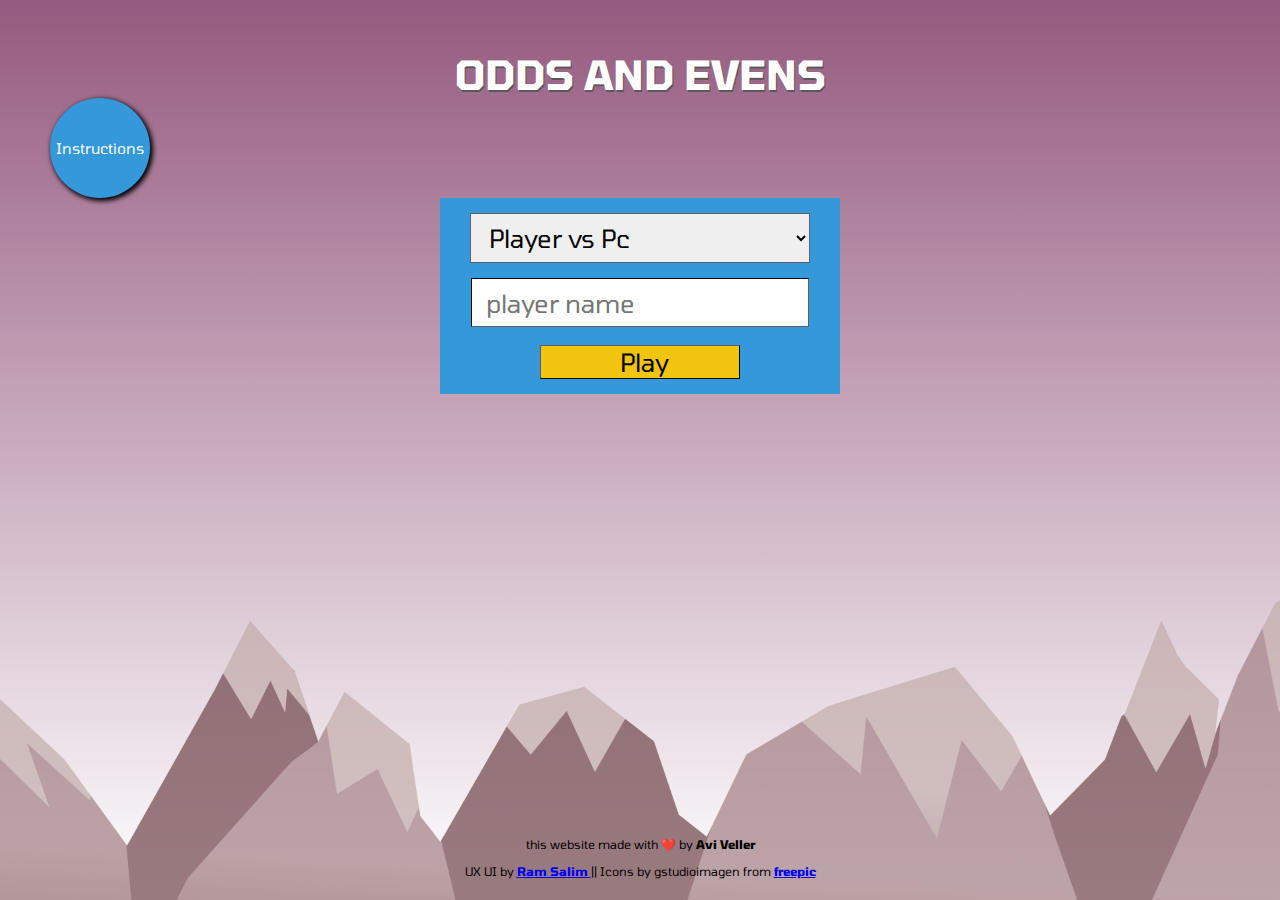
==== public/index.html @ e53b6b2d "initial commit" ====
<!DOCTYPE html>
<html lang="en">

<head>
    <meta charset="UTF-8">
    <meta name="viewport" content="width=device-width, initial-scale=1.0">
    <meta http-equiv="X-UA-Compatible" content="ie=edge">
    <meta name="description" content="play odds and evens for fun">
    <meta name="keywords" content="HTML,CSS,XML,JavaScript">
    <meta name="author" content="avi veller">
    <meta name="viewport" content="width=device-width, initial-scale=1.0">

    <link href="https://fonts.googleapis.com/css?family=Tomorrow&display=swap" rel="stylesheet">

    <link rel="stylesheet" type="text/css" href="style.css">

    <title>Odds And Evens</title>
</head>

<body>

    <h1>ODDS AND EVENS</h1>
    <div id="HideButtons">

        <div class="DivButtons2"> <button class="buttons" id="Instructions"
                onclick="ShowInstructions()">Instructions</button>
            <div id="InstructionsDiv"><button id="closeInstructions" onclick="closeInstructions()">X</button>
                <p id="InstructionsText">Odds and evens is a simple game of chance and hand game, involving two
                    people simultaneously revealing a number of fingers and winning or losing depending on whether
                    they are odd or even, or alternatively involving one person taking picking up coins or other
                    small objects and hiding them in their closed hand, while another player guesses whether they
                    have an odd or even number. The game may be used to make a decision or played for fun.

                </p>
            </div>
        </div>
    </div>





    <div id="MainFormDiv" class="FormeBg">
        <div id="entryForm" class="form">

            <select class="inputs" id="GameType" onchange="ShowP2(this.value)">
                <option value="one">Player vs Pc</option>
                <option value="two">Player vs Player</option>
            </select> <br>

            <input type="text" id="P1Name" class="inputs" placeholder="player name"> <br>

            <input type="text" id="P2Name" class="inputs" placeholder="player2 name"> <br>

            <input type="submit" class="playB" value="Play" onclick="ShowMainDiv()">


        </div>

    </div>



    <div class="SwitchToZug">
        <div class="NameAndTitle">
            <p class="zugAndPeredTitle " id="PlayerName">User</p>
            <p class="zugAndPeredTitle peredZugSmaller" id="pered">(odds)</p>
        </div>


        <label class="switch">
            <input type="checkbox" id="zugOpered" onclick="replaceText(this)">
            <span class="slider round"></span>
        </label>

        <div class="NameAndTitle">
            <p class="zugAndPeredTitle " id="PcName">Pc</p>
            <p class="zugAndPeredTitle peredZugSmaller" id="zug">(evens)</p>
        </div>

    </div>


    <div class="boxes">
        <div class="boxBorder">
            <div class="userBoxBG boxesBG">
                <div id="userBox" class="box leftBoxAnimation"></div>
            </div>
        </div>

        <div class="boxBorder">
            <div class="pcBoxBG boxesBG">
                <div id="pcBox" class="box rightBoxAnimation"></div>
            </div>
        </div>
    </div>



    <div>
        <div class="FingerBtns">
            <button class="button b1" id="1" onclick="play(this.id)"></button>
            <button class="button b2" id="2" onclick="play(this.id)"></button>
            <button class="button b3" id="3" onclick="play(this.id)"></button>
            <button class="button b4" id="4" onclick="play(this.id)"></button>
            <button class="button b5" id="5" onclick="play(this.id)"></button>

        </div>






        <div class=" mount">

            <div class="credit">
                <p id="CRtext">this website made with ❤️ by <b>Avi Veller</b></p>
                <p id="CRtext2">UX UI by <b><a href="https://giphy.com/tonybabel/">Ram Salim </a> </b> || Icons by
                    gstudioimagen from <b><a href="https://www.freepik.com/">freepic </a> </b>
                    <p id="CRtext3"></p>



            </div>


        </div>
    </div>



    <script src="code.js"></script>

</body>

</html>
---- public/style.css ----
html{
    overflow: scroll;
    overflow-x: hidden;
    height: 100%;
}

::-webkit-scrollbar {
    width: 0px;  /* Remove scrollbar space */
    background: transparent;  /* Optional: just make scrollbar invisible */
}
/* Optional: show position indicator in red */
::-webkit-scrollbar-thumb {
    background: #FF0000;
}
html,
body {
    
    background-repeat: no-repeat;
    overflow: hidden;

}

body {
    background-image: linear-gradient(#955A7F, white);
    margin: 0px;


}

h1 {
    margin-top: 50px;
    margin-bottom: 0px;
    text-align: center;
    font-family: 'Tomorrow', sans-serif;
    font-size: 40px;
    color: white;
    text-shadow: 1px 2px rgb(90, 88, 88);
}

.mount {
    font-family: 'Tomorrow', sans-serif;
    font-size: 12px;
    text-align: center;
    color: black;

    height: 300px;
    background: url(./img/Interface.svg);
    background-size: cover;
    background-repeat: no-repeat;
    width: 100%;
    position: absolute;
    bottom: 0px;
    z-index: -1;
    display: flex;
    justify-content: center;
}

.credit {
    position: absolute;
    bottom: 10px;
}


.MainGrid {
    border-radius: 10px;
    margin: auto;
    margin-top: 50px;

    padding: 30px;
    width: 45%;
    height: 500px;
    display: none;

}


.switch {
    position: relative;
    display: inline-block;
    width: 60px;
    height: 34px;
}

.switch input {
    opacity: 0;
    width: 0;
    height: 0;
}

.slider {
    border: 5px solid white;
    position: absolute;
    cursor: pointer;
    top: 0;
    left: 0;
    right: 0;
    bottom: 0;
    background-color: #73cbc7;
    -webkit-transition: .4s;
    transition: .4s;
    height: 35px;
    width: 75px;
}

.slider:before {
    position: absolute;
    content: "";
    height: 26px;
    width: 26px;
    left: 4px;
    bottom: 4px;
    background-color: white;
    -webkit-transition: .4s;
    transition: .4s;
}

input:checked+.slider {
    background-color: #ccc;
}

input:focus+.slider {
    box-shadow: 0 0 1px #ccc;
}

input:checked+.slider:before {
    -webkit-transform: translateX(26px);
    -ms-transform: translateX(40px);
    transform: translateX(40px);
}


/* Rounded sliders */

.slider.round {
    border-radius: 40px;
    margin-left: -15px;
}

.slider.round:before {
    border-radius: 50%;
}

.SwitchToZug {
    display: none;
    justify-content: space-evenly;
    margin-top: 20px;
    margin-bottom: 20px;
    width: 700px;
    margin: auto;
    margin-top: 20px;
    margin-bottom: 20px;





}

.boxes {
    display: none;
    justify-content: center;
    height: 250px;
    width: 100%;
    margin-bottom: 65px;






}

.Fight {

    height: 70%;
}

.box {
    height: 80%;
    width: 45%;
    margin: auto;
    background-color: #73cbc7;
    background-size: contain !important;
    background-position: center !important;
    background-repeat: no-repeat !important;

}

#pcBox {
    background: url(./img/3x/right.png);
    transform: rotate(-25deg);
    -webkit-transform: rotate(-25deg);
    width: 250px;
    height: 250px;
    margin-bottom: -50px;
}


.rightBoxAnimation {
    -webkit-animation-name: rightBoxAnimation;
    /* Safari 4.0 - 8.0 */
    -webkit-animation-duration: 3s;
    /* Safari 4.0 - 8.0 */
    animation-duration: 3s;
    animation-name: rightBoxAnimation;
    animation-iteration-count: infinite;
}

@-webkit-keyframes rightBoxAnimation {
    0% {
        transform: rotate(-35deg);
        -webkit-transform: rotate(-35deg);
    }


    50% {
        transform: rotate(0deg);
        -webkit-transform: rotate(0deg);
    }

    100% {
        transform: rotate(-35deg);
        -webkit-transform: rotate(-35deg);
    }
}


/* Standard syntax */

@keyframes rightBoxAnimation {
    0% {
        transform: rotate(-35deg);
        -webkit-transform: rotate(-35deg);
    }


    50% {
        transform: rotate(0deg);
        -webkit-transform: rotate(0deg);
    }

    100% {
        transform: rotate(-35deg);
        -webkit-transform: rotate(-35deg);
    }
}


#userBox {

    width: 250px;
    height: 250px;
    margin-bottom: -50px;
    background: url(./img/3x/left.png);
    transform: rotate(25deg);
    -webkit-transform: rotate(25deg);

}



.leftBoxAnimation {
    -webkit-animation-name: leftBoxAnimation;
    /* Safari 4.0 - 8.0 */
    -webkit-animation-duration: 3s;
    /* Safari 4.0 - 8.0 */
    animation-duration: 3s;
    animation-name: leftBoxAnimation;
    animation-iteration-count: infinite;
}

@-webkit-keyframes leftBoxAnimation {
    0% {
        transform: rotate(35deg);
        -webkit-transform: rotate(35deg);
    }


    50% {
        transform: rotate(0deg);
        -webkit-transform: rotate(0deg);
    }

    100% {
        transform: rotate(35deg);
        -webkit-transform: rotate(35deg);
    }
}


/* Standard syntax */

@keyframes leftBoxAnimation {
    0% {
        transform: rotate(35deg);
        -webkit-transform: rotate(35deg);
    }


    50% {
        transform: rotate(0deg);
        -webkit-transform: rotate(0deg);
    }

    100% {
        transform: rotate(35deg);
        -webkit-transform: rotate(35deg);
    }
}



.boxBorder {

    overflow: hidden;
    border: 5px solid white;
    border-radius: 10px;
    height: 270px;
    width: 300px;
    margin-left: 30px;


}

.pcBoxBG {
    height: 100%;
    border-radius: 10px white;
    background-color: #73cbc7;

}

.userBoxBG {

    height: 100%;
    border-radius: 10px white;
    background-color: #73cbc7;
}

.boxesBG {


    width: 100%;
    display: flex;

    border-radius: 5px;



}

.button {
    background-size: contain !important;
    background-position: center !important;
    background-repeat: no-repeat !important;
    background-origin: content-box !important;
    background-color: #73cbc7 !important;
    border: 5px solid #efeaed;
    border-radius: 20px;

    padding: 8px;
    text-align: center;
    text-decoration: none;
    display: inline-block;
    font-size: 16px;
    margin: 10px 10px;
    -webkit-transition-duration: 0.4s;
    /* Safari */
    transition-duration: 0.4s;
    cursor: pointer;
    background-color: white;
    color: black;

    width: 80px;
    height: 80px;

}

.button:hover {
    background-color: rgba(149, 90, 127, 0.678) !important;

}

.b1 {
    background: url(./numbers/1.png);
}

.b2 {
    background: url(./numbers/2.png);
}

.b3 {
    background: url(./numbers/3.png);
}

.b4 {
    background: url(./numbers/4.png);
}

.b5 {
    background: url(./numbers/5.png);
}

.FingerBtns {
    display: none;
    justify-content: center;
    height: 20%;
    position: absolute;
    margin-left: auto;
    margin-right: auto;
    left: 0px;
    right: 0px;
}

.zugAndPeredTitle {
    margin-top: 10px;
    margin-bottom: 10px;
    font-family: 'Tomorrow', sans-serif;
    font-size: 25px;
}





#P2Name {
    display: none;
}

.playB {
    width: 50%;
    border-color: rgb(94, 94, 94);

    border-width: 1px;
    font-family: 'Tomorrow', sans-serif;

    font-size: 25px;
    padding-left: 15px;
    margin-bottom: 15px;
    background-color: #f1c40f;
}

.form {
    width: 400px;

    margin: auto;

    background-color: #3498db;
    text-align: center;

    -webkit-transition-duration: 0.3s;
    /* Safari */
    transition-duration: 0.3s;
}

.form:hover {
    box-shadow: 0px 0px 0px 0px #f1c40f;

}

.inputs {
    width: 80%;
    height: 45px;
    margin: auto;
    margin-top: 15px;
    padding-left: 14px;
    border-color: rgb(94, 94, 94);

    border-width: 1px;
    font-family: 'Tomorrow', sans-serif;

    font-size: 25px;
}

#GameType {
    height: 50px;
    width: 85%;
}

.FormeBg {
    width: 100%;
}

.NameAndTitle {
    display: flex;
}

.peredZugSmaller {
    font-size: 15px;
}



.buttons {
    height: 100px;
    width: 100px;
    border-radius: 100px;
    color: white;
    font-family: 'Tomorrow', sans-serif;

    font-size: 15px;
    border: 0px;
    box-shadow: 2px 2px 5px 1px black;
}

#dontClick {
    background-color: #e74c3c;
    margin: 3px;
}

#dontClick:active {
    margin-left: 9px;
    box-shadow: 0px 0px 0px 0px black;
}

#Instructions {
    background-color: #3498db;
    margin-left: 50px;
}

.mainButtons {
    display: flex;
}


#InstructionsDiv {
    margin-left: 100px;
    background: white;
    border: 1px solid grey;
    width: 400px;
    position: absolute;
    border-radius: 10px;
    box-shadow: 0px 1px 2px 0.5px;
    display: none;
}

#InstructionsText {
    padding: 10px;
    font-family: 'Tomorrow', sans-serif;

}

#closeInstructions {
    color: rgb(245, 240, 240);
    font-family: 'Tomorrow', sans-serif;

    float: right;
    background: red;
    border-radius: 10px;
}
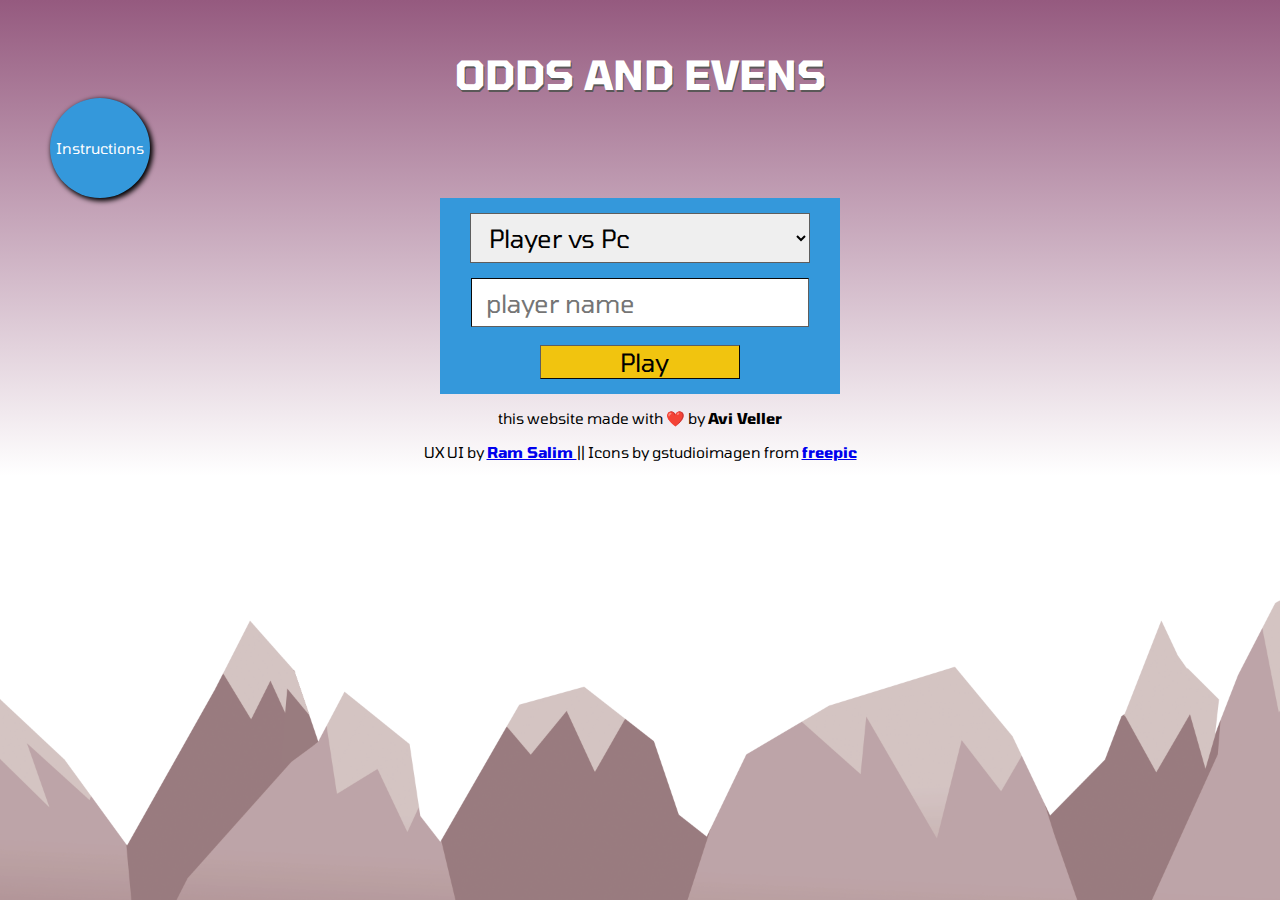
==== commit f5fb974b: "design update, including a bit of responsive for mobile" ====
--- a/public/index.html
+++ b/public/index.html
@@ -9,6 +9,11 @@
     <meta name="keywords" content="HTML,CSS,XML,JavaScript">
     <meta name="author" content="avi veller">
     <meta name="viewport" content="width=device-width, initial-scale=1.0">
+
+    <meta property="og:image" content="./numbers/Capture.GIF" />
+    <meta property="og:title" content="play odds and evens for fun" />
+
+ 
 
     <link href="https://fonts.googleapis.com/css?family=Tomorrow&display=swap" rel="stylesheet">
 
@@ -82,53 +87,38 @@
 
 
     <div class="boxes">
-        <div class="boxBorder">
+        <div class="boxBorder boxBorderLeft">
             <div class="userBoxBG boxesBG">
                 <div id="userBox" class="box leftBoxAnimation"></div>
             </div>
         </div>
 
-        <div class="boxBorder">
+        <div class="boxBorder boxBorderRight">
             <div class="pcBoxBG boxesBG">
                 <div id="pcBox" class="box rightBoxAnimation"></div>
             </div>
         </div>
     </div>
 
+    <div class="FingerBtns">
+        <button class="button b1" id="1" onclick="play(this.id)"></button>
+        <button class="button b2" id="2" onclick="play(this.id)"></button>
+        <button class="button b3" id="3" onclick="play(this.id)"></button>
+        <button class="button b4" id="4" onclick="play(this.id)"></button>
+        <button class="button b5" id="5" onclick="play(this.id)"></button>
 
-
-    <div>
-        <div class="FingerBtns">
-            <button class="button b1" id="1" onclick="play(this.id)"></button>
-            <button class="button b2" id="2" onclick="play(this.id)"></button>
-            <button class="button b3" id="3" onclick="play(this.id)"></button>
-            <button class="button b4" id="4" onclick="play(this.id)"></button>
-            <button class="button b5" id="5" onclick="play(this.id)"></button>
-
-        </div>
-
-
-
-
-
-
-        <div class=" mount">
-
-            <div class="credit">
-                <p id="CRtext">this website made with ❤️ by <b>Avi Veller</b></p>
-                <p id="CRtext2">UX UI by <b><a href="https://giphy.com/tonybabel/">Ram Salim </a> </b> || Icons by
-                    gstudioimagen from <b><a href="https://www.freepik.com/">freepic </a> </b>
-                    <p id="CRtext3"></p>
-
-
-
-            </div>
-
-
-        </div>
     </div>
 
 
+    <div class="credit">
+        <p id="CRtext">this website made with ❤️ by <b>Avi Veller</b></p>
+        <p id="CRtext2">UX UI by <b><a href="https://giphy.com/tonybabel/">Ram Salim </a> </b> || Icons by
+            gstudioimagen from <b><a href="https://www.freepik.com/">freepic </a> </b>
+            <p id="CRtext3"></p>
+    </div>
+
+
+    <div class=" mount"></div>
 
     <script src="code.js"></script>
 
--- a/public/style.css
+++ b/public/style.css
@@ -1,34 +1,29 @@
-
-
-
-html{
-    overflow: scroll;
-    overflow-x: hidden;
-    height: 100%;
-}
+/* scroll bar */
 
 ::-webkit-scrollbar {
-    width: 0px;  /* Remove scrollbar space */
-    background: transparent;  /* Optional: just make scrollbar invisible */
-}
+    width: 0px;
+    /* Remove scrollbar space */
+    background: transparent;
+    /* Optional: just make scrollbar invisible */
+}
+
 /* Optional: show position indicator in red */
 ::-webkit-scrollbar-thumb {
     background: #FF0000;
 }
-html,
+
+
+html {
+
+    background-image: linear-gradient(#955A7F, white);
+    background-repeat: no-repeat;
+}
+
 body {
-    
-    background-repeat: no-repeat;
-    overflow: hidden;
-
-}
-
-body {
-    background-image: linear-gradient(#955A7F, white);
     margin: 0px;
-
-
-}
+}
+
+
 
 h1 {
     margin-top: 50px;
@@ -41,26 +36,31 @@
 }
 
 .mount {
-    font-family: 'Tomorrow', sans-serif;
-    font-size: 12px;
-    text-align: center;
-    color: black;
+
 
     height: 300px;
     background: url(./img/Interface.svg);
     background-size: cover;
     background-repeat: no-repeat;
     width: 100%;
-    position: absolute;
+    position: fixed;
     bottom: 0px;
     z-index: -1;
-    display: flex;
-    justify-content: center;
+
 }
 
 .credit {
-    position: absolute;
+
+    bottom: 0px;
+    font-family: 'Tomorrow', sans-serif;
+    font-size: 15px;
+    text-align: center;
+    color: black;
+    position: static;
     bottom: 10px;
+    width: 100%;
+    margin: auto;
+
 }
 
 
@@ -95,10 +95,12 @@
     position: absolute;
     cursor: pointer;
     top: 0;
-    left: 0;
+    left: -10px;
     right: 0;
     bottom: 0;
-    background-color: #73cbc7;
+
+
+    background-color: #75DBD0;
     -webkit-transition: .4s;
     transition: .4s;
     height: 35px;
@@ -136,7 +138,7 @@
 
 .slider.round {
     border-radius: 40px;
-    margin-left: -15px;
+
 }
 
 .slider.round:before {
@@ -145,10 +147,11 @@
 
 .SwitchToZug {
     display: none;
-    justify-content: space-evenly;
-    margin-top: 20px;
-    margin-bottom: 20px;
-    width: 700px;
+    max-width: 700px;
+    grid-template-columns: 33.3% 33.3% 33.3%;
+    justify-content: center;
+    justify-items: center;
+    width: 80%;
     margin: auto;
     margin-top: 20px;
     margin-bottom: 20px;
@@ -162,9 +165,11 @@
 .boxes {
     display: none;
     justify-content: center;
-    height: 250px;
-    width: 100%;
+    height: 50vh;
+    width: 90%;
     margin-bottom: 65px;
+    margin-left: auto;
+    margin-right: auto;
 
 
 
@@ -182,7 +187,7 @@
     height: 80%;
     width: 45%;
     margin: auto;
-    background-color: #73cbc7;
+    background-color: #75DBD0;
     background-size: contain !important;
     background-position: center !important;
     background-repeat: no-repeat !important;
@@ -191,11 +196,11 @@
 
 #pcBox {
     background: url(./img/3x/right.png);
-    transform: rotate(-25deg);
-    -webkit-transform: rotate(-25deg);
-    width: 250px;
-    height: 250px;
+    background-size: contain;
+    width: 100%;
+    height: 100%;
     margin-bottom: -50px;
+
 }
 
 
@@ -211,19 +216,19 @@
 
 @-webkit-keyframes rightBoxAnimation {
     0% {
-        transform: rotate(-35deg);
-        -webkit-transform: rotate(-35deg);
+        transform: rotate(-30deg);
+        -webkit-transform: rotate(-30deg);
     }
 
 
     50% {
-        transform: rotate(0deg);
-        -webkit-transform: rotate(0deg);
+        transform: rotate(-15deg);
+        -webkit-transform: rotate(-15deg);
     }
 
     100% {
-        transform: rotate(-35deg);
-        -webkit-transform: rotate(-35deg);
+        transform: rotate(-30deg);
+        -webkit-transform: rotate(-30deg);
     }
 }
 
@@ -232,27 +237,27 @@
 
 @keyframes rightBoxAnimation {
     0% {
-        transform: rotate(-35deg);
-        -webkit-transform: rotate(-35deg);
+        transform: rotate(-30deg);
+        -webkit-transform: rotate(-30deg);
     }
 
 
     50% {
-        transform: rotate(0deg);
-        -webkit-transform: rotate(0deg);
+        transform: rotate(-15deg);
+        -webkit-transform: rotate(-15deg);
     }
 
     100% {
-        transform: rotate(-35deg);
-        -webkit-transform: rotate(-35deg);
+        transform: rotate(-30deg);
+        -webkit-transform: rotate(-30deg);
     }
 }
 
 
 #userBox {
 
-    width: 250px;
-    height: 250px;
+    width: 100%;
+    height: 100%;
     margin-bottom: -50px;
     background: url(./img/3x/left.png);
     transform: rotate(25deg);
@@ -274,19 +279,19 @@
 
 @-webkit-keyframes leftBoxAnimation {
     0% {
-        transform: rotate(35deg);
-        -webkit-transform: rotate(35deg);
+        transform: rotate(30deg);
+        -webkit-transform: rotate(30deg);
     }
 
 
     50% {
-        transform: rotate(0deg);
-        -webkit-transform: rotate(0deg);
+        transform: rotate(15deg);
+        -webkit-transform: rotate(15deg);
     }
 
     100% {
-        transform: rotate(35deg);
-        -webkit-transform: rotate(35deg);
+        transform: rotate(30deg);
+        -webkit-transform: rotate(30deg);
     }
 }
 
@@ -295,19 +300,19 @@
 
 @keyframes leftBoxAnimation {
     0% {
-        transform: rotate(35deg);
-        -webkit-transform: rotate(35deg);
+        transform: rotate(30deg);
+        -webkit-transform: rotate(30deg);
     }
 
 
     50% {
-        transform: rotate(0deg);
-        -webkit-transform: rotate(0deg);
+        transform: rotate(15deg);
+        -webkit-transform: rotate(15deg);
     }
 
     100% {
-        transform: rotate(35deg);
-        -webkit-transform: rotate(35deg);
+        transform: rotate(30deg);
+        -webkit-transform: rotate(30deg);
     }
 }
 
@@ -318,17 +323,28 @@
     overflow: hidden;
     border: 5px solid white;
     border-radius: 10px;
-    height: 270px;
-    width: 300px;
-    margin-left: 30px;
-
-
+    height: 100%;
+    width: 431px;
+
+
+
+}
+
+.boxBorderLeft {
+
+    margin-right: 15px;
+}
+
+.boxBorderRight {
+
+    margin-left: 15px;
 }
 
 .pcBoxBG {
     height: 100%;
     border-radius: 10px white;
-    background-color: #73cbc7;
+    background-color: #75DBD0;
+
 
 }
 
@@ -336,7 +352,8 @@
 
     height: 100%;
     border-radius: 10px white;
-    background-color: #73cbc7;
+    background-color: #75DBD0;
+
 }
 
 .boxesBG {
@@ -356,8 +373,8 @@
     background-position: center !important;
     background-repeat: no-repeat !important;
     background-origin: content-box !important;
-    background-color: #73cbc7 !important;
-    border: 5px solid #efeaed;
+    background-color: #75DBD0 !important;
+    border: 7px solid white;
     border-radius: 20px;
 
     padding: 8px;
@@ -365,7 +382,7 @@
     text-decoration: none;
     display: inline-block;
     font-size: 16px;
-    margin: 10px 10px;
+    margin: 4px 4px;
     -webkit-transition-duration: 0.4s;
     /* Safari */
     transition-duration: 0.4s;
@@ -373,8 +390,8 @@
     background-color: white;
     color: black;
 
-    width: 80px;
-    height: 80px;
+    width: 93px;
+    height: 93px;
 
 }
 
@@ -406,8 +423,7 @@
 .FingerBtns {
     display: none;
     justify-content: center;
-    height: 20%;
-    position: absolute;
+    position: static;
     margin-left: auto;
     margin-right: auto;
     left: 0px;
@@ -419,6 +435,7 @@
     margin-bottom: 10px;
     font-family: 'Tomorrow', sans-serif;
     font-size: 25px;
+    color: white;
 }
 
 
@@ -549,4 +566,74 @@
     float: right;
     background: red;
     border-radius: 10px;
+}
+
+
+
+/* start of desktop styles */
+
+@media screen and (max-width: 991px) {
+    /* start of large tablet styles */
+
+}
+
+@media screen and (max-width: 767px) {
+    /* start of medium tablet styles */
+
+}
+
+@media screen and (max-width: 479px) {
+    /* start of phone styles */
+
+    .boxBorderLeft {
+
+        height: 30vh;
+        width: 80%;
+    }
+
+
+    .boxBorderRight {
+
+        height: 30vh;
+        width: 80%;
+    }
+
+    .boxes {
+        height: auto;
+        margin-bottom: 20px;
+    }
+
+    .FingerBtns {
+        width: 90%;
+        flex-wrap: wrap;
+    }
+
+    h1 {
+        margin-top: 10px;
+        font-size: 30px;
+
+    }
+
+    .button {
+
+        border: 5px solid white;
+        width: 80px;
+        height: 80px;
+        flex-grow: 1;
+    }
+
+    .credit {
+
+        font-size: 12px;
+        color: white;
+
+    }
+
+    .SwitchToZug {
+
+        width: 90%;
+    
+    }
+
+
 }